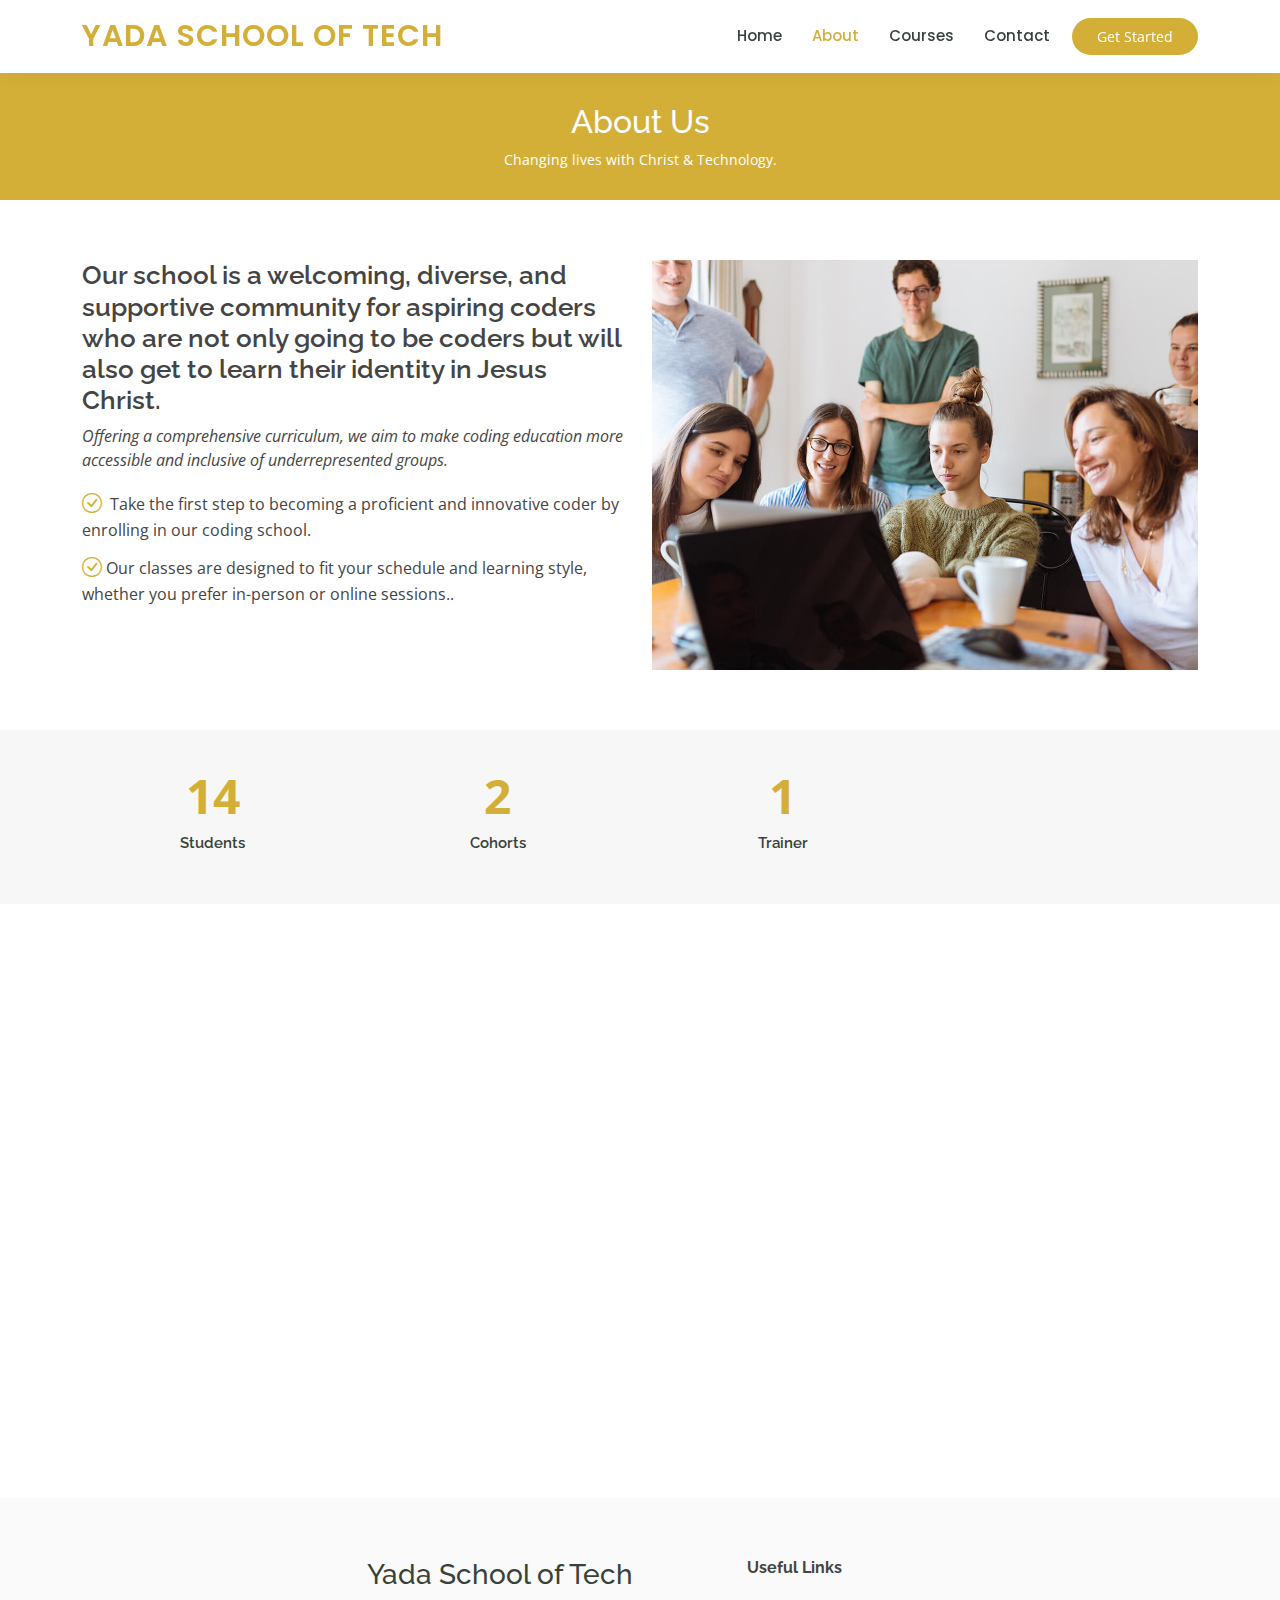
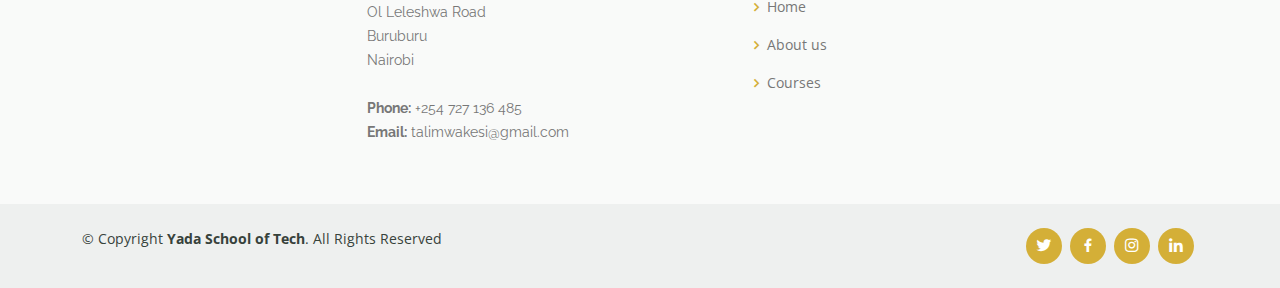
==== about.html @ 4b2e8d1f "first commit" ====
<!DOCTYPE html>
<html lang="en">

<head>
  <meta charset="utf-8">
  <meta content="width=device-width, initial-scale=1.0" name="viewport">

  <title>About - Yada School of Tech Bootstrap Template</title>
  <meta content="" name="description">
  <meta content="" name="keywords">

  <!-- Favicons -->
  <link href="assets/img/favicon.ico" rel="icon">
  <link href="assets/img/apple-touch-icon.png" rel="apple-touch-icon">

  <!-- Google Fonts -->
  <link href="https://fonts.googleapis.com/css?family=Open+Sans:300,300i,400,400i,600,600i,700,700i|Raleway:300,300i,400,400i,500,500i,600,600i,700,700i|Poppins:300,300i,400,400i,500,500i,600,600i,700,700i" rel="stylesheet">

  <!-- Vendor CSS Files -->
  <link href="assets/vendor/animate.css/animate.min.css" rel="stylesheet">
  <link href="assets/vendor/aos/aos.css" rel="stylesheet">
  <link href="assets/vendor/bootstrap/css/bootstrap.min.css" rel="stylesheet">
  <link href="assets/vendor/bootstrap-icons/bootstrap-icons.css" rel="stylesheet">
  <link href="assets/vendor/boxicons/css/boxicons.min.css" rel="stylesheet">
  <link href="assets/vendor/remixicon/remixicon.css" rel="stylesheet">
  <link href="assets/vendor/swiper/swiper-bundle.min.css" rel="stylesheet">

  <!-- Template Main CSS File -->
  <link href="assets/css/style.css" rel="stylesheet">

  <!-- =======================================================
  * Template Name: Yada School of Tech
  * Updated: Jul 27 2023 with Bootstrap v5.3.1
  * Template URL: https://bootstrapmade.com/mentor-free-education-bootstrap-theme/
  * Author: BootstrapMade.com
  * License: https://bootstrapmade.com/license/
  ======================================================== -->
</head>

<body>

  <!-- ======= Header ======= -->
  <header id="header" class="fixed-top">
    <div class="container d-flex align-items-center">

      <h1 class="logo me-auto"><a href="index.html">Yada School of Tech</a></h1>
      <!-- Uncomment below if you prefer to use an image logo -->
      <!-- <a href="index.html" class="logo me-auto"><img src="assets/img/logo.png" alt="" class="img-fluid"></a>-->

      <nav id="navbar" class="navbar order-last order-lg-0">
        <ul>
          <li><a href="index.html">Home</a></li>
          <li><a class="active" href="about.html">About</a></li>
          <li><a href="courses.html">Courses</a></li>
          <li><a href="contact.html">Contact</a></li>
        </ul>
        <i class="bi bi-list mobile-nav-toggle"></i>
      </nav><!-- .navbar -->

      <a href="courses.html" class="get-started-btn">Get Started</a>

    </div>
  </header><!-- End Header -->

  <main id="main">
    <!-- ======= Breadcrumbs ======= -->
    <div class="breadcrumbs" data-aos="fade-in">
      <div class="container">
        <h2>About Us</h2>
        <p>Changing lives with Christ & Technology. </p>
      </div>
    </div><!-- End Breadcrumbs -->

    <!-- ======= About Section ======= -->
   
    <section id="about" class="about">
      <div class="container" data-aos="fade-up">

        <div class="row">
          <div class="col-lg-6 order-1 order-lg-2" data-aos="fade-left" data-aos-delay="100">
            <img src="assets/img/about.jpg" class="img-fluid" alt="">
          </div>
          <div class="col-lg-6 pt-4 pt-lg-0 order-2 order-lg-1 content">
            <h3>Our  school is a welcoming, diverse, and supportive community for aspiring coders who are not only going to be coders but will also get to learn their identity in Jesus Christ.</h3>
            <p class="fst-italic">
              Offering a comprehensive curriculum, we aim to make coding education more accessible and inclusive of underrepresented groups.
            </p>
            <ul>
              <li><i class="bi bi-check-circle"></i> Take the first step to becoming a proficient and innovative coder by enrolling in our coding school.</li>
              <li><i class="bi bi-check-circle"></i>Our classes are designed to fit your schedule and learning style, whether you prefer in-person or online sessions..</li>
           

          </div>
        </div>

      </div>
    </section>
   
    <!-- End About Section -->

    <!-- ======= Counts Section ======= -->
    <section id="counts" class="counts section-bg">
      <div class="container">

        <div class="row counters">

          <div class="col-lg-3 col-6 text-center">
            <span data-purecounter-start="0" data-purecounter-end="18" data-purecounter-duration="1" class="purecounter"></span>
            <p>Students</p>
          </div>

          <div class="col-lg-3 col-6 text-center">
            <span data-purecounter-start="0" data-purecounter-end="2" data-purecounter-duration="1" class="purecounter"></span>
            <p>Cohorts</p>
          </div>

          <div class="col-lg-3 col-6 text-center">
            <span data-purecounter-start="0" data-purecounter-end="1" data-purecounter-duration="1" class="purecounter"></span>
            <p>Trainer</p>
          </div>

        </div>

      </div>
    </section><!-- End Counts Section -->

    <!-- ======= Testimonials Section ======= -->
    <section id="testimonials" class="testimonials">
      <div class="container" data-aos="fade-up">

        <div class="section-title">
          <h2>Testimonials</h2>
          <p>What are they saying</p>
        </div>

        <div class="testimonials-slider swiper" data-aos="fade-up" data-aos-delay="100">
          <div class="swiper-wrapper">

            <div class="swiper-slide">
              <div class="testimonial-wrap">
                <div class="testimonial-item">
                  <img src="assets/img/students/nitoh.jpg" class="testimonial-img" alt="">
                  <h3>Javan Mugeni</h3>
                  <h4>Student, Cohort 1</h4>
                  <p>
                    <i class="bx bxs-quote-alt-left quote-icon-left"></i>
                    I've learned so much,I had no prior coding experience,but now I'm on the way to becoming a great developer.
                    <i class="bx bxs-quote-alt-right quote-icon-right"></i>
                  </p>
                </div>
              </div>
            </div><!-- End testimonial item -->

            <div class="swiper-slide">
              <div class="testimonial-wrap">
                <div class="testimonial-item">
                  <img src="assets/img/students/mwende.jpg" class="testimonial-img" alt="">
                  <h3>Munyoli Mwende</h3>
                  <h4>Student, Cohort 1</h4>
                  <p>
                    <i class="bx bxs-quote-alt-left quote-icon-left"></i>
                    I've learned so much,I had no prior coding experience,but now I'm on the way to becoming a great developer.
                    <i class="bx bxs-quote-alt-right quote-icon-right"></i>
                  </p>
                </div>
              </div>
            </div><!-- End testimonial item -->

            <div class="swiper-slide">
              <div class="testimonial-wrap">
                <div class="testimonial-item">
                  <img src="assets/img/students/rose.jpg" class="testimonial-img" alt="">
                  <h3>Rosemary Kwaka</h3>
                  <h4>Student, Cohort 1</h4>
                  <p>
                    <i class="bx bxs-quote-alt-left quote-icon-left"></i>
                    I've learned so much,I had no prior coding experience,but now I'm on the way to becoming a great developer.
                    <i class="bx bxs-quote-alt-right quote-icon-right"></i>
                  </p>
                </div>
              </div>
            </div><!-- End testimonial item -->

            <div class="swiper-slide">
              <div class="testimonial-wrap">
                <div class="testimonial-item">
                  <img src="assets/img/students/moh.jpg" class="testimonial-img" alt="">
                  <h3>Maureen Wanjiku</h3>
                  <h4>Student, Cohort 1</h4>
                  <p>
                    <i class="bx bxs-quote-alt-left quote-icon-left"></i>
                    I've learned so much,I had no prior coding experience,but now I'm on the way to becoming a great developer.
                    <i class="bx bxs-quote-alt-right quote-icon-right"></i>
                  </p>
                </div>
              </div>
            </div><!-- End testimonial item -->

          </div>
          <div class="swiper-pagination"></div>
        </div>

      </div>
    </section><!-- End Testimonials Section -->

  </main><!-- End #main -->

  <!-- ======= Footer ======= -->
  <footer id="footer">

    <div class="footer-top">
      <div class="container">
        <div class="row">

          <div class="offset-lg-3 col-lg-4 col-md-6 footer-contact">
            <h3>Yada School of Tech</h3>
            <p>
              Ol Leleshwa Road <br>
              Buruburu<br>
              Nairobi <br><br>
              <strong>Phone:</strong> +254 727 136 485<br>
              <strong>Email:</strong> talimwakesi@gmail.com<br>
            </p>
          </div>

          <div class="col-lg-4 col-md-6 footer-links">
            <h4>Useful Links</h4>
            <ul>
              <li><i class="bx bx-chevron-right"></i> <a href="index.html">Home</a></li>
              <li><i class="bx bx-chevron-right"></i> <a href="about.html">About us</a></li>
              <li><i class="bx bx-chevron-right"></i> <a href="courses.html">Courses</a></li>
              <!-- <li><i class="bx bx-chevron-right"></i> <a href="#">Terms of service</a></li> -->
              <!-- <li><i class="bx bx-chevron-right"></i> <a href="#">Privacy policy</a></li> -->
            </ul>
          </div>

          <!-- <div class="col-lg-3 col-md-6 footer-links">
            <h4>Our Services</h4>
            <ul>
              <li><i class="bx bx-chevron-right"></i> <a href="#">Web Design</a></li>
              <li><i class="bx bx-chevron-right"></i> <a href="#">Web Development</a></li>
              <li><i class="bx bx-chevron-right"></i> <a href="#">Product Management</a></li>
              <li><i class="bx bx-chevron-right"></i> <a href="#">Marketing</a></li>
              <li><i class="bx bx-chevron-right"></i> <a href="#">Graphic Design</a></li>
            </ul>
          </div> -->

          <!-- <div class="col-lg-4 col-md-6 footer-newsletter">
            <h4>Join Our Newsletter</h4>
            <p>Tamen quem nulla quae legam multos aute sint culpa legam noster magna</p>
            <form action="" method="post">
              <input type="email" name="email"><input type="submit" value="Subscribe">
            </form>
          </div> -->

        </div>
      </div>
    </div>

    <div class="container d-md-flex py-4">

      <div class="me-md-auto text-center text-md-start">
        <div class="copyright">
          &copy; Copyright <strong><span>Yada School of Tech</span></strong>. All Rights Reserved
        </div>
        <!-- <div class="credits"> -->
          <!-- All the links in the footer should remain intact. -->
          <!-- You can delete the links only if you purchased the pro version. -->
          <!-- Licensing information: https://bootstrapmade.com/license/ -->
          <!-- Purchase the pro version with working PHP/AJAX contact form: https://bootstrapmade.com/mentor-free-education-bootstrap-theme/ -->
          <!-- Designed by <a href="https://bootstrapmade.com/">BootstrapMade</a> -->
        <!-- </div> -->
      </div>
      <div class="social-links text-center text-md-right pt-3 pt-md-0">
        <a href="#" class="twitter"><i class="bx bxl-twitter"></i></a>
        <a href="#" class="facebook"><i class="bx bxl-facebook"></i></a>
        <a href="https://www.instagram.com/yadaschooloftech/" target="_blank" class="instagram"><i class="bx bxl-instagram"></i></a>
        <!-- <a href="#" class="google-plus"><i class="bx bxl-skype"></i></a> -->
        <a href="#" class="linkedin"><i class="bx bxl-linkedin"></i></a>
      </div>
    </div>
  </footer>
  
  <!-- End Footer -->

  <div id="preloader"></div>
  <a href="#" class="back-to-top d-flex align-items-center justify-content-center"><i class="bi bi-arrow-up-short"></i></a>

  <!-- Vendor JS Files -->
  <script src="assets/vendor/purecounter/purecounter_vanilla.js"></script>
  <script src="assets/vendor/aos/aos.js"></script>
  <script src="assets/vendor/bootstrap/js/bootstrap.bundle.min.js"></script>
  <script src="assets/vendor/swiper/swiper-bundle.min.js"></script>
  <script src="assets/vendor/php-email-form/validate.js"></script>

  <!-- Template Main JS File -->
  <script src="assets/js/main.js"></script>

</body>

</html>
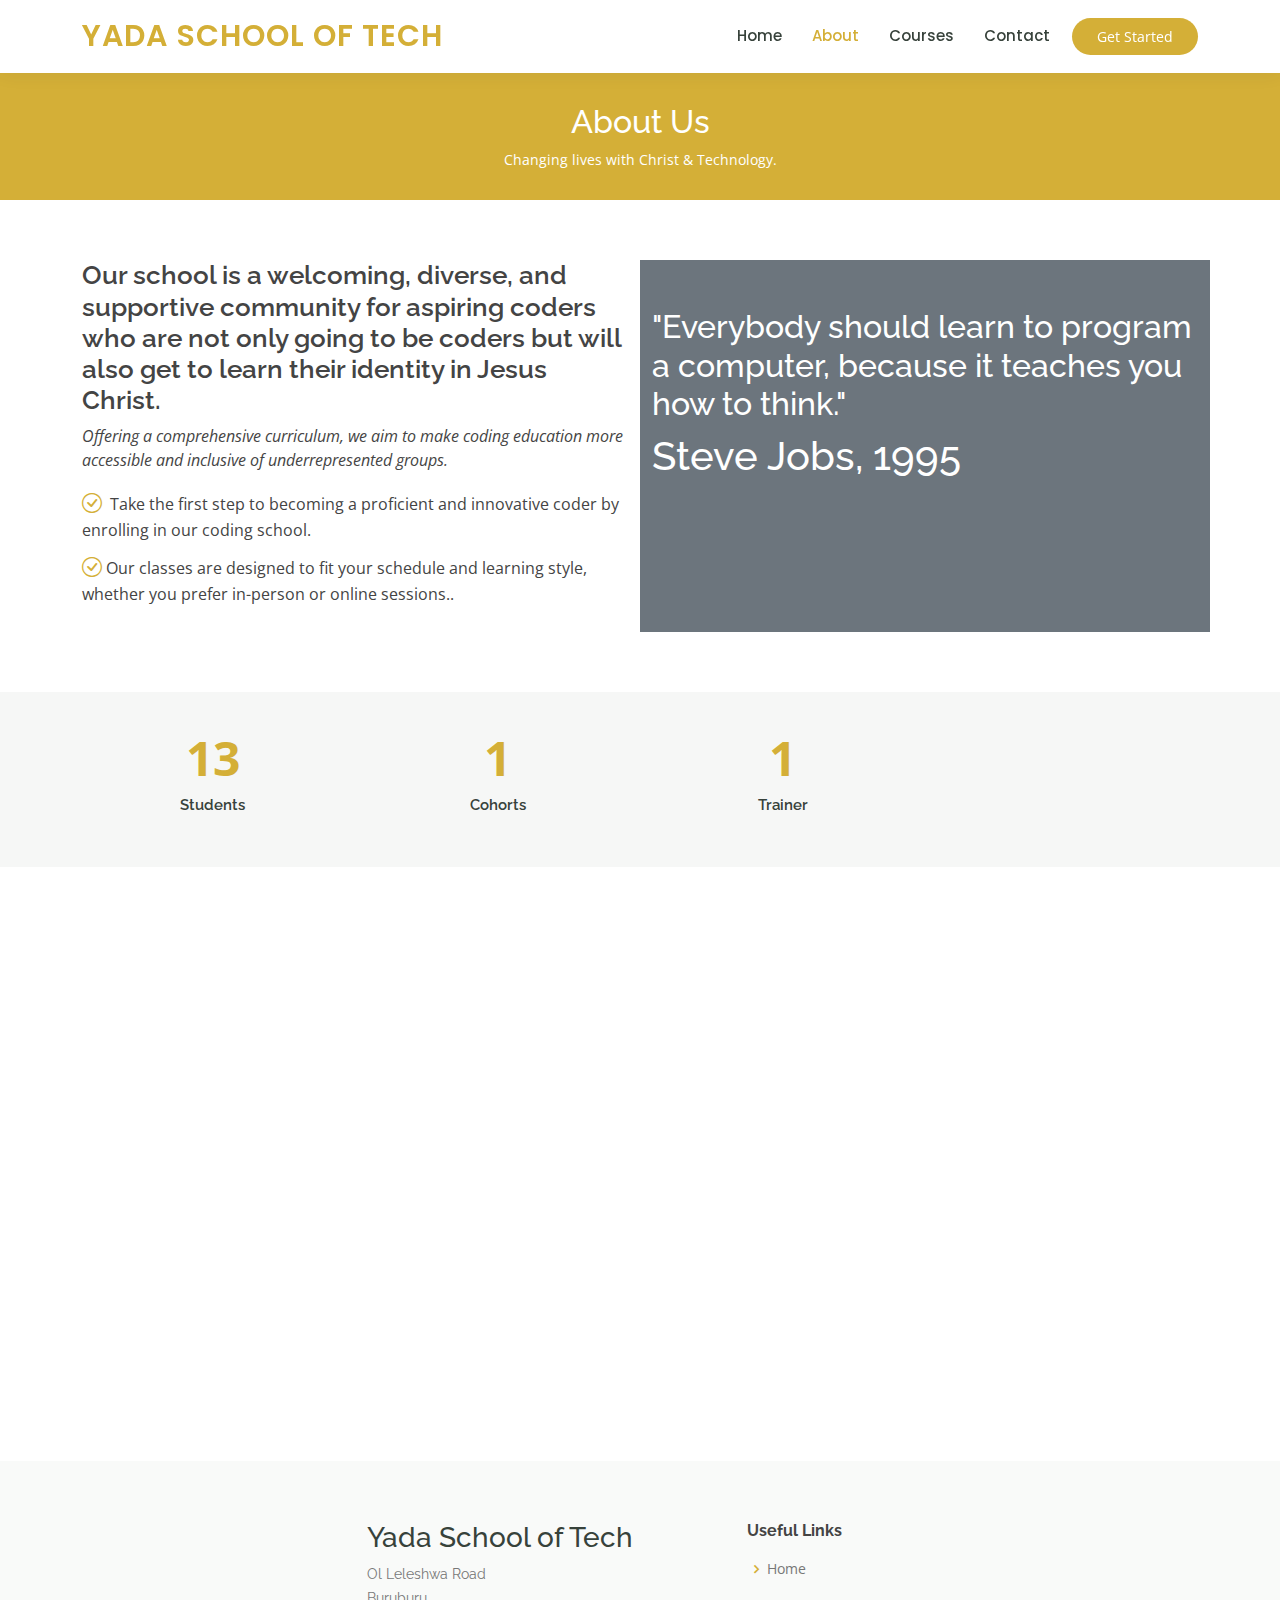
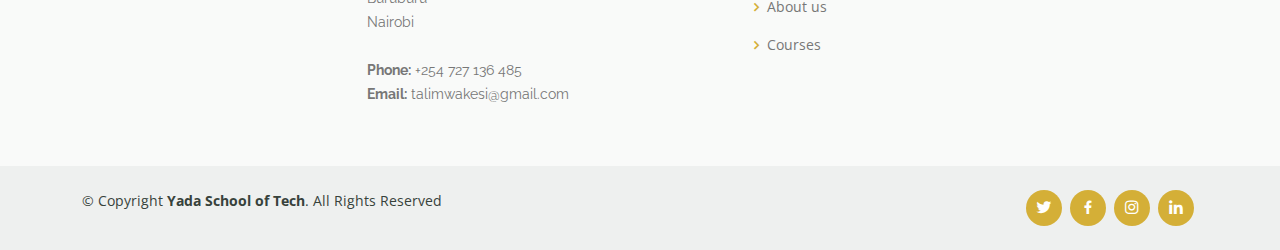
==== commit ee1a1ca6: "Addig video to homepage" ====
--- a/about.html
+++ b/about.html
@@ -77,8 +77,10 @@
       <div class="container" data-aos="fade-up">
 
         <div class="row">
-          <div class="col-lg-6 order-1 order-lg-2" data-aos="fade-left" data-aos-delay="100">
-            <img src="assets/img/about.jpg" class="img-fluid" alt="">
+          <div class="col-lg-6 order-1 order-lg-2 bg-secondary" data-aos="fade-left" data-aos-delay="100">
+            <!-- <img src="assets/img/about.jpg" class="img-fluid" alt=""> -->
+            <h2 class="mt-5 text-white">"Everybody should learn to program a computer, because it teaches you how to think."</h2>
+            <h1 class="mt-2 text-white">Steve Jobs, 1995</p>
           </div>
           <div class="col-lg-6 pt-4 pt-lg-0 order-2 order-lg-1 content">
             <h3>Our  school is a welcoming, diverse, and supportive community for aspiring coders who are not only going to be coders but will also get to learn their identity in Jesus Christ.</h3>
--- a/assets/css/style.css
+++ b/assets/css/style.css
@@ -401,9 +401,10 @@
 --------------------------------------------------------------*/
 #hero {
   width: 100%;
-  height: 80vh;
-  background: url("../img/hero-bg.jpg") top center;
-  background-size: cover;
+  height: 100vh;
+  /* background: url("../img/hero-bg.jpg") top center; */
+  /* background-size: cover; */
+  background-color: #D4AF37;
   position: relative;
 }
 
@@ -422,25 +423,73 @@
 }
 
 @media (max-width: 992px) {
+  /* @media (min-width: 768px) { */
   #hero .container {
     padding-top: 62px;
   }
-}
-
-#hero h1 {
-  margin: 0;
-  font-size: 48px;
-  font-weight: 700;
-  line-height: 56px;
-  color: #fff;
-  font-family: "Poppins", sans-serif;
-}
-
-#hero h2 {
-  color: #eee;
-  margin: 10px 0 0 0;
-  font-size: 24px;
-}
+
+  #hero {
+    height: 80vh;
+  }
+
+  #hero h1 {
+    margin: 0;
+    font-size: 30px;
+    font-weight: 700;
+    /* line-height: 76px; */
+    color: #fff;
+    font-family: "Poppins", sans-serif;
+  }
+  
+  #hero h2 {
+    color: #eee;
+    margin: 10px 0 0 0;
+    font-size: 24px;
+  }
+
+  .video-wrapper {
+    /* Telling our absolute positioned video to 
+    be relative to this element */
+    /* position: relative; */
+    /* margin-top: 200px; */
+  
+    width: 100%;
+    height: 100%;
+  
+    /* Will not allow the video to overflow the 
+    container */
+    overflow: hidden;
+  
+    /* Centering the container's content vertically 
+    and horizontally */
+    /* text-align: center; */
+    display: flex;
+    /* align-items: center; */
+    /* justify-content: center; */
+  }
+
+  video {
+    /** Simulationg background-size: cover */
+    /* margin-top: 20px; */
+    /* padding: 10%; */
+
+    object-fit: fill;
+    width: 100%;
+    height: 100%;
+
+  
+    position: relative;
+    top: 0;
+    /* margin-top: -280px; */
+  }
+
+  .after-video {
+    /* float: right; */
+    margin-top: 70px;
+  }
+}
+
+
 
 #hero .btn-get-started {
   font-family: "Raleway", sans-serif;
@@ -463,23 +512,110 @@
 
 @media (min-width: 1024px) {
   #hero {
-    background-attachment: fixed;
-  }
-}
-
-@media (max-width: 768px) {
+    /* background-attachment: fixed; */
+    background-color: #D4AF37;
+  }
+
+  .video-wrapper {
+    /* Telling our absolute positioned video to 
+    be relative to this element */
+    /* position: relative; */
+    /* margin-top: 200px; */
+  
+    width: 100%;
+    height: 800px;
+  
+    /* Will not allow the video to overflow the 
+    container */
+    overflow: hidden;
+  
+    /* Centering the container's content vertically 
+    and horizontally */
+    /* text-align: center; */
+    display: flex;
+    /* align-items: center; */
+    /* justify-content: center; */
+  }
+
+  video {
+    /** Simulationg background-size: cover */
+    /* margin-top: 20px; */
+    /* padding: 10%; */
+
+    object-fit: cover;
+    height: 800px;
+    width: 500px;
+  
+    position: absolute;
+    /* top: 0; */
+    /* margin-left: -300px; */
+  }
+
+  .after-video {
+    /* float: right; */
+    margin-top: 30%;
+  }
+}
+
+@media (max-width: 767.98px) {
   #hero {
-    height: 100vh;
+    height: 165vh;
   }
 
   #hero h1 {
-    font-size: 28px;
-    line-height: 36px;
-  }
-
+    margin: 0;
+    font-size: 25px;
+    font-weight: 700;
+    /* line-height: 76px; */
+    color: #fff;
+    font-family: "Poppins", sans-serif;
+  }
+  
   #hero h2 {
+    color: #eee;
+    margin: 10px 0 0 0;
     font-size: 18px;
-    line-height: 24px;
+  }
+
+  .video-wrapper {
+    /* Telling our absolute positioned video to 
+    be relative to this element */
+    /* position: relative; */
+    /* margin-top: 200px; */
+  
+    width: 100%;
+    height: 100%;
+  
+    /* Will not allow the video to overflow the 
+    container */
+    overflow: hidden;
+  
+    /* Centering the container's content vertically 
+    and horizontally */
+    /* text-align: center; */
+    display: flex;
+    /* align-items: center; */
+    /* justify-content: center; */
+  }
+
+  video {
+    /** Simulationg background-size: cover */
+    /* margin-top: 20px; */
+    /* padding: 10%; */
+
+    object-fit: fill;
+    width: 100%;
+    height: 88%;
+
+  
+    position: relative;
+    top: 0;
+    /* margin-top: -280px; */
+  }
+
+  .after-video {
+    /* float: right; */
+    margin-top: -30px;
   }
 }
 
@@ -1567,4 +1703,138 @@
   background: #3ac162;
   color: #fff;
   text-decoration: none;
+}
+
+@media (min-width: 991.98px) and (max-width:  1199.98px) { 
+  
+
+  #hero {
+    height: 110vh;
+  }
+
+  #hero h1 {
+    margin: 0;
+    font-size: 50px;
+    font-weight: 700;
+    line-height: 76px;
+    color: #fff;
+    font-family: "Poppins", sans-serif;
+  }
+  
+  #hero h2 {
+    color: #eee;
+    margin: 10px 0 0 0;
+    font-size: 34px;
+  }
+
+  .video-wrapper {
+    /* Telling our absolute positioned video to 
+    be relative to this element */
+    /* position: relative; */
+    /* margin-top: 200px; */
+  
+    width: 100%;
+    height: 100%;
+  
+    /* Will not allow the video to overflow the 
+    container */
+    overflow: hidden;
+  
+    /* Centering the container's content vertically 
+    and horizontally */
+    /* text-align: center; */
+    display: flex;
+    /* align-items: center; */
+    /* justify-content: center; */
+  }
+
+  video {
+    /** Simulationg background-size: cover */
+    /* margin-top: 20px; */
+    /* padding: 10%; */
+
+    object-fit: fill;
+    width: 100%;
+    height: 88%;
+
+  
+    position: relative;
+    top: 0;
+    /* margin-top: -280px; */
+  }
+
+  .after-video {
+    /* float: right; */
+    margin-top: 30px;
+  }
+
+}
+
+  
+
+@media (min-width: 1200px ) { 
+  
+
+  #hero {
+    height: 110vh;
+  }
+
+  #hero h1 {
+    margin: 0;
+    font-size: 55px;
+    font-weight: 700;
+    /* line-height: 76px; */
+    color: #fff;
+    font-family: "Poppins", sans-serif;
+  }
+  
+  #hero h2 {
+    color: #eee;
+    margin: 10px 0 0 0;
+    font-size: 34px;
+  }
+
+  .video-wrapper {
+    /* Telling our absolute positioned video to 
+    be relative to this element */
+    /* position: relative; */
+    /* margin-top: 200px; */
+  
+    width: 100%;
+    height: 100%;
+  
+    /* Will not allow the video to overflow the 
+    container */
+    overflow: hidden;
+  
+    /* Centering the container's content vertically 
+    and horizontally */
+    /* text-align: center; */
+    display: flex;
+    /* align-items: center; */
+    /* justify-content: center; */
+  }
+
+  video {
+    /** Simulationg background-size: cover */
+    /* margin-top: 20px; */
+    /* padding: 10%; */
+
+    object-fit: fill;
+    width: 100%;
+    height: 88%;
+
+  
+    position: relative;
+    top: 0;
+    /* margin-top: -280px; */
+  }
+
+  .after-video {
+    /* float: right; */
+    margin-top: 100px;
+  }
+
+  
+  
 }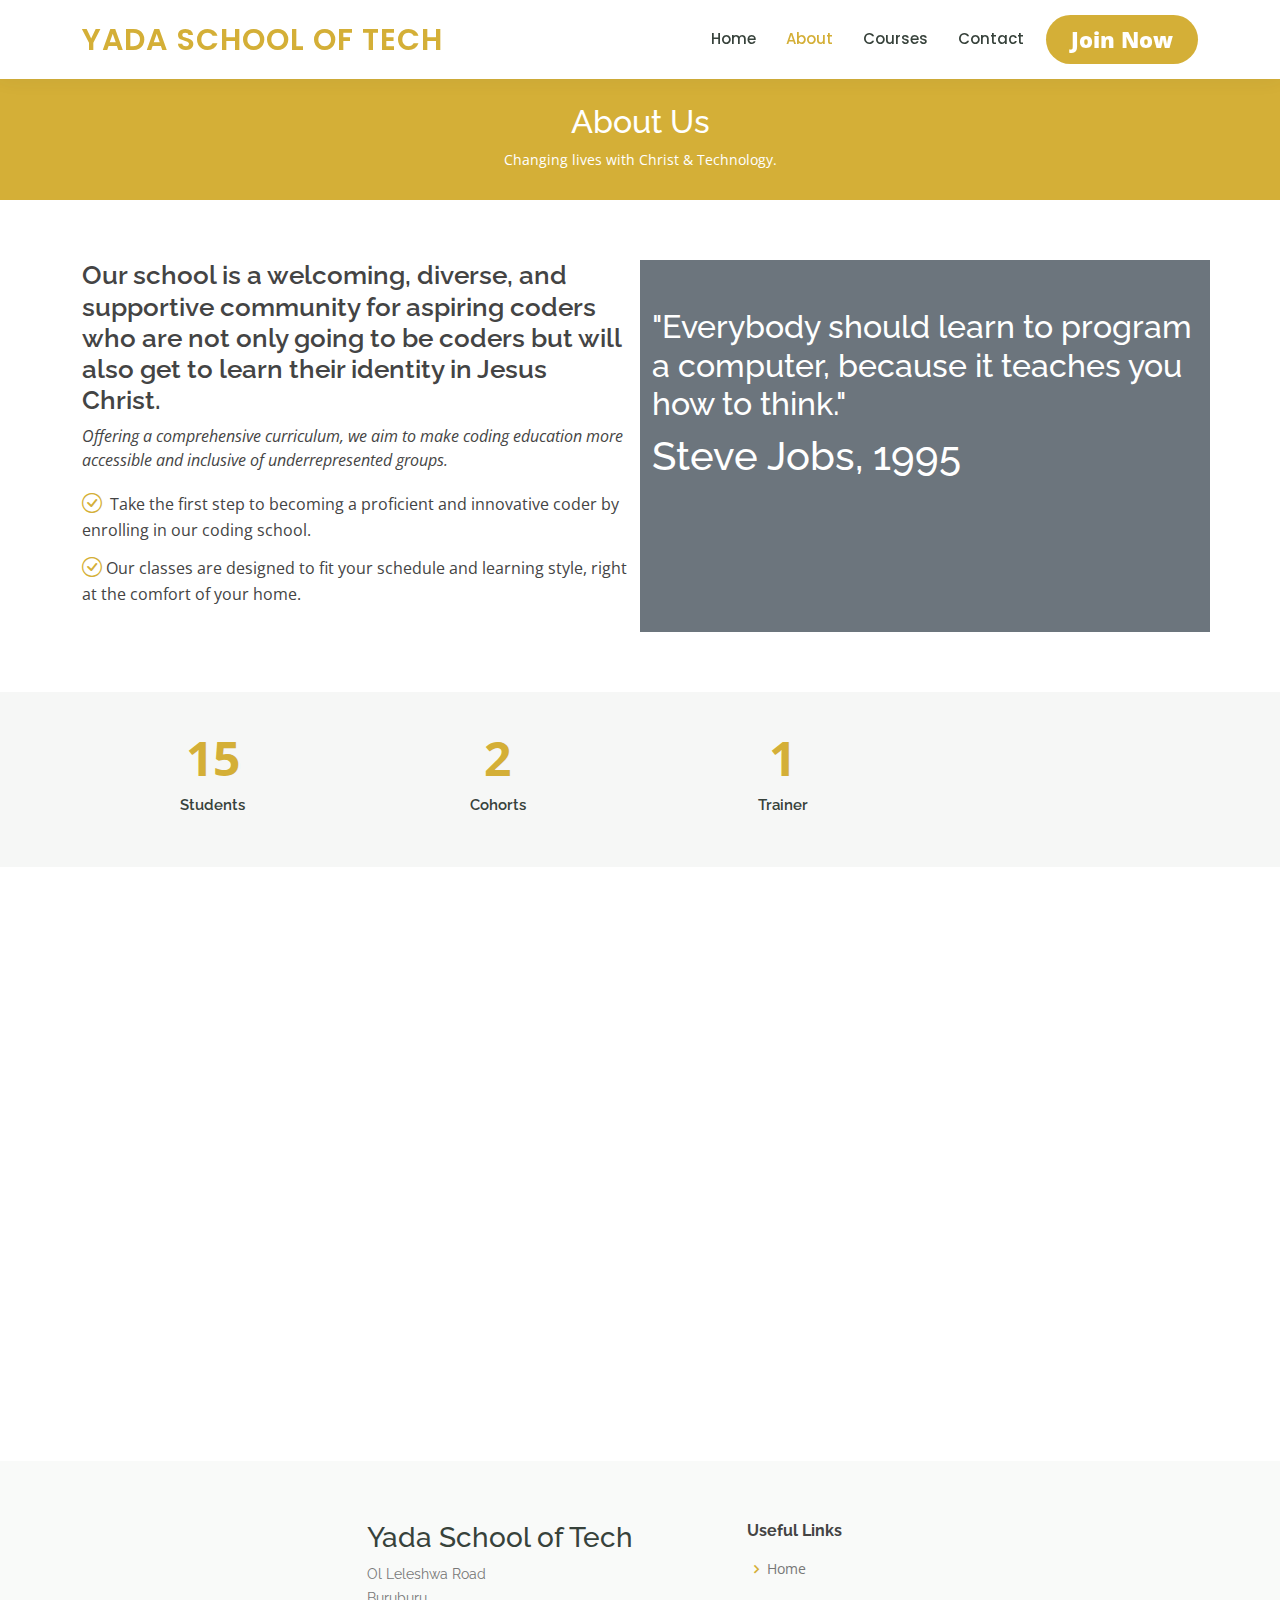
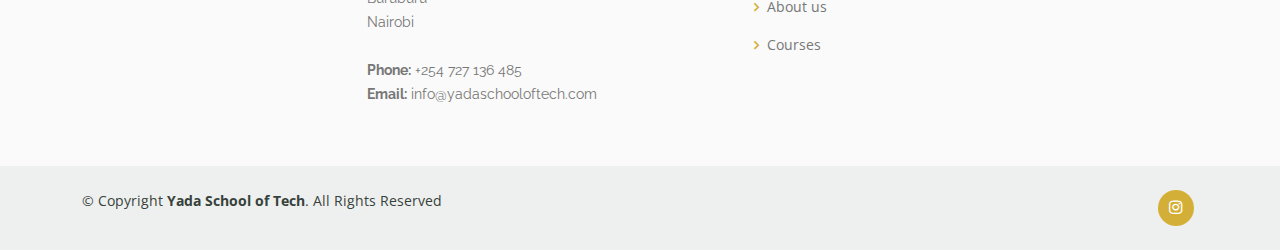
==== commit 0ae0221a: "Recent changes" ====
--- a/about.html
+++ b/about.html
@@ -57,7 +57,7 @@
         <i class="bi bi-list mobile-nav-toggle"></i>
       </nav><!-- .navbar -->
 
-      <a href="courses.html" class="get-started-btn">Get Started</a>
+      <a href="https://forms.gle/PLW3tbsLcfYXP5zEA"  target="_blank" class="get-started-btn" style="font-size: 22px; font-weight: 800;">Join Now</a>
 
     </div>
   </header><!-- End Header -->
@@ -89,7 +89,7 @@
             </p>
             <ul>
               <li><i class="bi bi-check-circle"></i> Take the first step to becoming a proficient and innovative coder by enrolling in our coding school.</li>
-              <li><i class="bi bi-check-circle"></i>Our classes are designed to fit your schedule and learning style, whether you prefer in-person or online sessions..</li>
+              <li><i class="bi bi-check-circle"></i>Our classes are designed to fit your schedule and learning style, right at the comfort of your home.</li>
            
 
           </div>
@@ -107,12 +107,12 @@
         <div class="row counters">
 
           <div class="col-lg-3 col-6 text-center">
-            <span data-purecounter-start="0" data-purecounter-end="18" data-purecounter-duration="1" class="purecounter"></span>
+            <span data-purecounter-start="0" data-purecounter-end="20" data-purecounter-duration="1" class="purecounter"></span>
             <p>Students</p>
           </div>
 
           <div class="col-lg-3 col-6 text-center">
-            <span data-purecounter-start="0" data-purecounter-end="2" data-purecounter-duration="1" class="purecounter"></span>
+            <span data-purecounter-start="0" data-purecounter-end="3" data-purecounter-duration="1" class="purecounter"></span>
             <p>Cohorts</p>
           </div>
 
@@ -146,7 +146,7 @@
                   <h4>Student, Cohort 1</h4>
                   <p>
                     <i class="bx bxs-quote-alt-left quote-icon-left"></i>
-                    I've learned so much,I had no prior coding experience,but now I'm on the way to becoming a great developer.
+                    I've always wanted to code,but I've never gotten a chance,Yada School of Tech gave that to me and I'm grateful to God.
                     <i class="bx bxs-quote-alt-right quote-icon-right"></i>
                   </p>
                 </div>
@@ -161,7 +161,7 @@
                   <h4>Student, Cohort 1</h4>
                   <p>
                     <i class="bx bxs-quote-alt-left quote-icon-left"></i>
-                    I've learned so much,I had no prior coding experience,but now I'm on the way to becoming a great developer.
+                    I've learned so much,I had no prior coding experience,but now I'm on the way to becoming a great developer, kudos Yada School of Tech.
                     <i class="bx bxs-quote-alt-right quote-icon-right"></i>
                   </p>
                 </div>
@@ -176,7 +176,7 @@
                   <h4>Student, Cohort 1</h4>
                   <p>
                     <i class="bx bxs-quote-alt-left quote-icon-left"></i>
-                    I've learned so much,I had no prior coding experience,but now I'm on the way to becoming a great developer.
+                    I've never considered coding to be something I can do,now I know I can,thanks to Yada School of Tech.
                     <i class="bx bxs-quote-alt-right quote-icon-right"></i>
                   </p>
                 </div>
@@ -191,7 +191,7 @@
                   <h4>Student, Cohort 1</h4>
                   <p>
                     <i class="bx bxs-quote-alt-left quote-icon-left"></i>
-                    I've learned so much,I had no prior coding experience,but now I'm on the way to becoming a great developer.
+                    With Yada School of Tech,I've learned to believe in myself that coding is not beyond me,I'm living it now.
                     <i class="bx bxs-quote-alt-right quote-icon-right"></i>
                   </p>
                 </div>
@@ -221,7 +221,7 @@
               Buruburu<br>
               Nairobi <br><br>
               <strong>Phone:</strong> +254 727 136 485<br>
-              <strong>Email:</strong> talimwakesi@gmail.com<br>
+              <strong>Email:</strong> info@yadaschooloftech.com<br>
             </p>
           </div>
 
@@ -274,11 +274,11 @@
         <!-- </div> -->
       </div>
       <div class="social-links text-center text-md-right pt-3 pt-md-0">
-        <a href="#" class="twitter"><i class="bx bxl-twitter"></i></a>
-        <a href="#" class="facebook"><i class="bx bxl-facebook"></i></a>
+        <!-- <a href="#" class="twitter"><i class="bx bxl-twitter"></i></a> -->
+        <!-- <a href="#" class="facebook"><i class="bx bxl-facebook"></i></a> -->
         <a href="https://www.instagram.com/yadaschooloftech/" target="_blank" class="instagram"><i class="bx bxl-instagram"></i></a>
         <!-- <a href="#" class="google-plus"><i class="bx bxl-skype"></i></a> -->
-        <a href="#" class="linkedin"><i class="bx bxl-linkedin"></i></a>
+        <!-- <a href="#" class="linkedin"><i class="bx bxl-linkedin"></i></a> -->
       </div>
     </div>
   </footer>
--- a/assets/css/style.css
+++ b/assets/css/style.css
@@ -402,8 +402,8 @@
 #hero {
   width: 100%;
   height: 100vh;
-  /* background: url("../img/hero-bg.jpg") top center; */
-  /* background-size: cover; */
+  background: url("../img/coding4.jpg") top center;
+  background-size: cover;
   background-color: #D4AF37;
   position: relative;
 }
